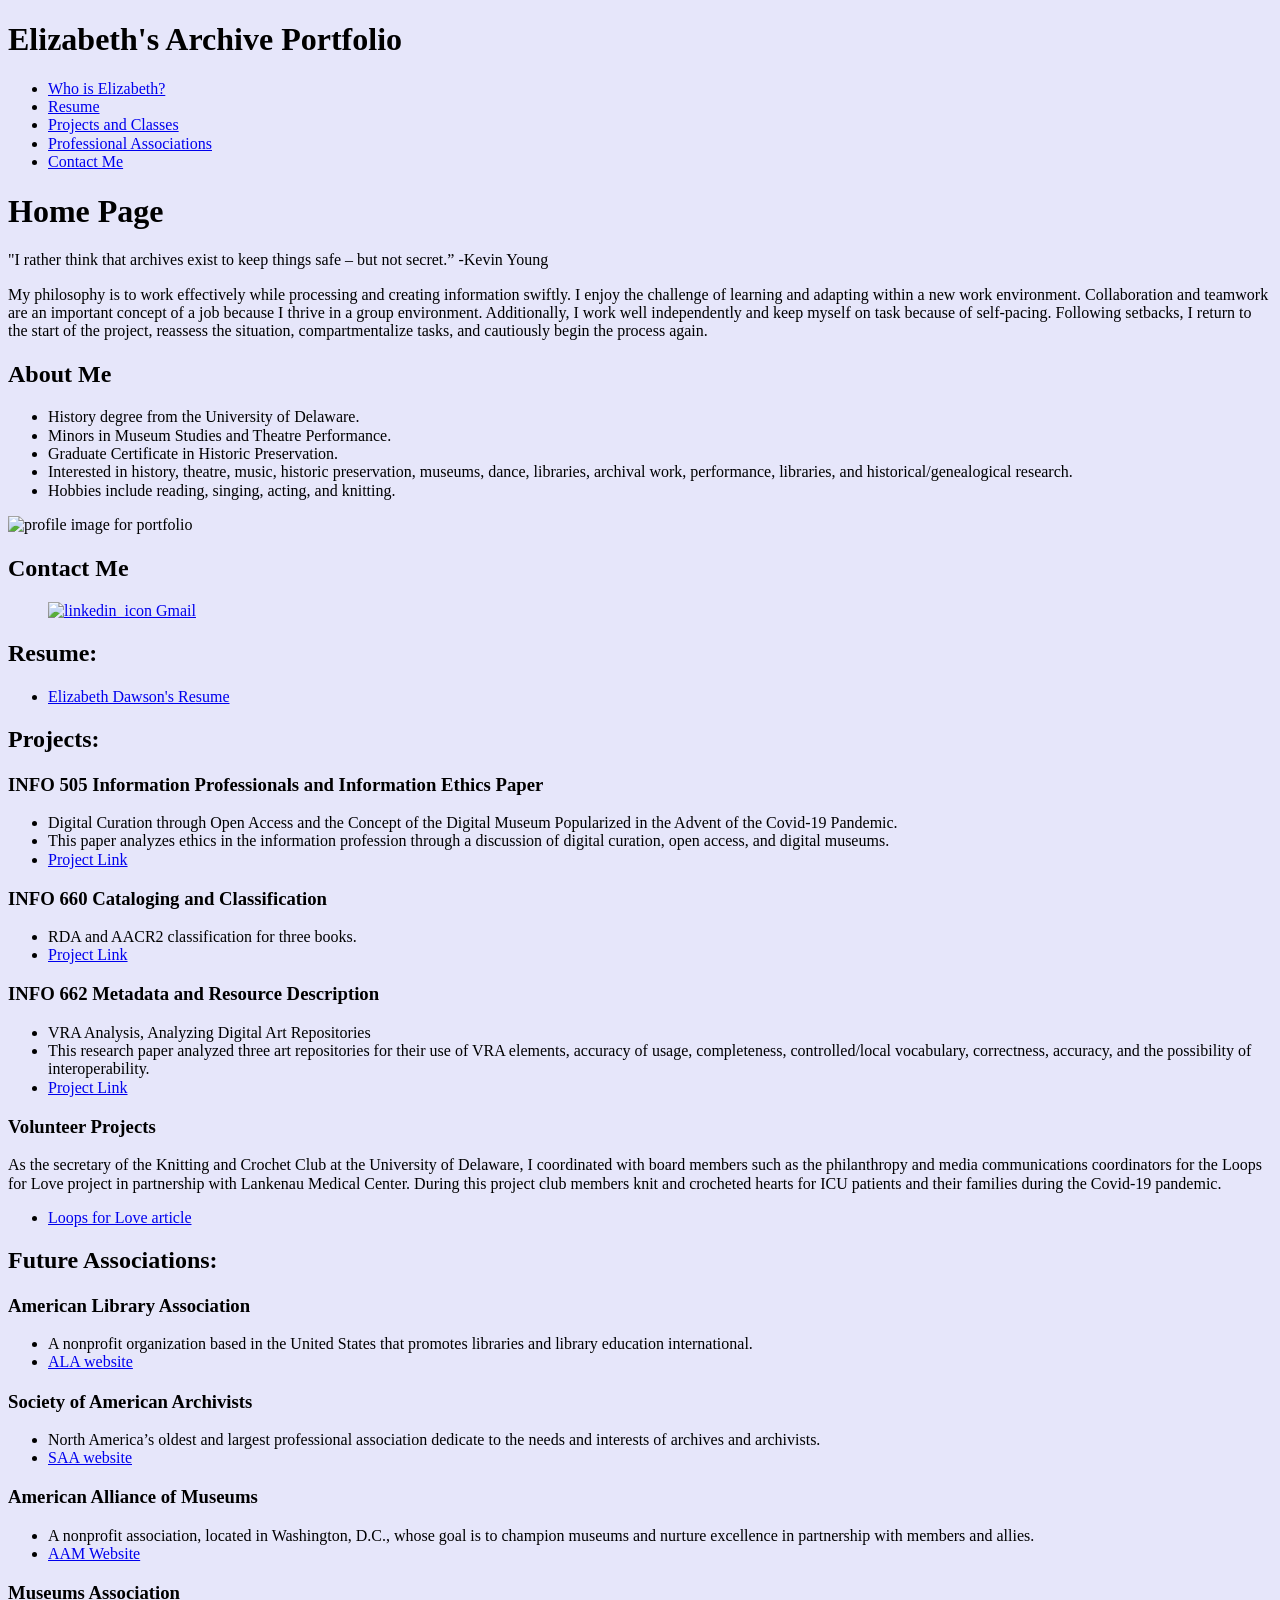
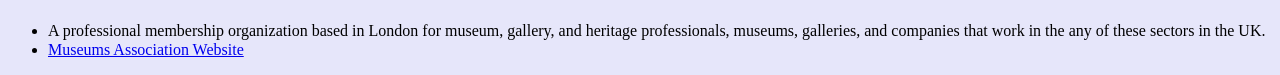
==== index.html @ 2fe6c426 "Updated colors, messed around" ====
<!DOCTYPE html>
<html lang="en">
<head>
    <meta charset="UTF-8">
    <meta name="viewport" content="width=device-width, initial-scale=1.0">
    <meta http-equiv="X-UA-Compatible" content="ie=edge">
    <link rel="stylesheet" href="css/styles.css">
    <h1>Elizabeth's Archive Portfolio</h1>
    
</head>

<body>

    <main class="content-grid"> 
        <div class="content-grid-item"></div>
        <header> 
            
        <nav>
        <ul>
            <li><a href="#">Who is Elizabeth?</a></li>
            <li><a href="#">Resume</a></li>
            <li><a href="#">Projects and Classes</a></li>
            <li><a href="#">Professional Associations</a></li>
            <li><a href="#">Contact Me</a></li>
        </ul>
        </nav>
        </header>
        
    
        <div id="main-content-grid"> </div>
            <section id="index-right"> 
                <h1>Home Page</h1>
                <p id="index-quote">
                    "I rather think that archives exist to keep things safe – but not secret.” 
                -Kevin Young 
                </p>

            <p>My philosophy is to work effectively while processing and creating information swiftly. I enjoy the challenge of learning and adapting within a new work environment. Collaboration and teamwork are an important concept of a job because I thrive in a group environment. Additionally, I work well independently and keep myself on task because of self-pacing. Following setbacks, I return to the start of the project, reassess the situation, compartmentalize tasks, and cautiously begin the process again.</p>
            
            <h2>About Me</h2>
            <p> 
                <ul>
                    <li>History degree from the University of Delaware.</li>
                    <li>Minors in Museum Studies and Theatre Performance.</li>
                    <li> Graduate Certificate in Historic Preservation.</li>
                    <li>Interested in history, theatre, music, historic preservation, museums, dance, libraries, archival work, performance, libraries, and historical/genealogical research.</li>
                    <li>Hobbies include reading, singing, acting, and knitting.</li> 
                </ul>
                
            </p>

       
            <img src="img/Portfolio picture.jpg" width= 300 height= 400
             alt="profile image for portfolio">


            
                <div id="index-right"></div>
                <h2>Contact Me</h2>
                <ul>
                    <a href="www.linkedin.com/in/ElizabethMDawson">
                        <img border="0" alt="linkedin_icon" src="img/linkedin_icon.png" width="30" height="30">
                    </a>
                    <a href="elizabeth.dawson1125@gmail.com">Gmail</a>
                </ul>
            
             

            <h2>Resume:</h2>
    
                <ul><li><a href="https://drexel0-my.sharepoint.com/personal/ed666_drexel_edu/_layouts/15/Doc.aspx?sourcedoc=%7B113C0687-2D51-432E-AB13-427A58B6AF3A%7D&file=Resume.docx&action=default&mobileredirect=true&DefaultItemOpen=1&login_hint=ed666%40drexel.edu&ct=1689552248032&wdOrigin=OFFICECOM-WEB.MAIN.EDGEWORTH&cid=a3431ae6-45fc-4212-b35e-06d04f189610&wdPreviousSessionSrc=HarmonyWeb&wdPreviousSession=43eab5d0-86fe-4d12-a564-153bcfc956e7">Elizabeth Dawson's Resume</a></li>
                </ul>
              
                <h2>Projects:</h2>
                    <h3>INFO 505 Information Professionals and Information Ethics Paper</h3> 
                    <ul>
                        <li>
                            <b>Digital Curation through Open Access and the Concept of the Digital Museum Popularized in the Advent of the Covid-19 Pandemic.</b>
                        </li>
                        <li>This paper analyzes ethics in the information profession through a discussion of digital curation, open access, and digital museums. </li>
                        <li><a href="-	https://drexel0-my.sharepoint.com/personal/ed666_drexel_edu/Documents/INFO%20505%20Final%20Paper.pdf ">Project Link</a></li>
                    </ul>

                    <h3>INFO 660 Cataloging and Classification</h3>
                    <ul>
                        <li> <b>RDA and AACR2 classification for three books.</b>
                        </li>
                        <li><a href="-	https://drexel0-my.sharepoint.com/personal/ed666_drexel_edu/Documents/660%20cataloging%20final.pdf ">Project Link</a></li>
                    </ul>

                    <h3>INFO 662 Metadata and Resource Description</h3>
                    <ul>
                        <li><b>VRA Analysis, Analyzing Digital Art Repositories</b></li>
                        <li>This research paper analyzed three art repositories for their use of VRA elements, accuracy of usage, completeness, controlled/local vocabulary, correctness, accuracy, and the possibility of interoperability. </li>
                        <li><a href="-	https://drexel0-my.sharepoint.com/personal/ed666_drexel_edu/Documents/Metadata%20VRA%20Assignment.pdf ">Project Link</a></li>
                </ul>
                    <h3>Volunteer Projects</h3>
                    <p>As the secretary of the Knitting and Crochet Club at the University of Delaware, I coordinated with board members such as the philanthropy and media communications coordinators for the Loops for Love project in partnership with Lankenau Medical Center. During this project club members knit and crocheted hearts for ICU patients and their families during the Covid-19 pandemic.</p>
                <ul>
                    <li><a href="-	https://whyy.org/episodes/loops-for-love-student-group-stitches-for-covid-patients/ ">Loops for Love article</a>

                    </li>
                </ul>
                
                <h2>Future Associations: </h2>
                
                <h3>American Library Association </h3>
                <ul> 
                    <li>A nonprofit organization based in the United States that promotes libraries and library education international. </li>
                    <li><a href="https://www.ala.org ">ALA website</a></li>
                </ul>

                <h3>Society of American Archivists </h3>
                <ul>
                    <li>North America’s oldest and largest professional association dedicate to the needs and interests of archives and archivists. 
                    </li>
                    <li><a href="https://www2.archivists.org ">SAA website</a></li>
                </ul>

                <h3>American Alliance of Museums</h3>
                <ul>
                    <li>A nonprofit association, located in Washington, D.C., whose goal is to champion museums and nurture excellence in partnership with members and allies. 
                    </li>
                    <li><a href="https://www.aam-us.org ">AAM Website</a></li>
                </ul>

                <h3>Museums Association</h3>
                <ul>
                    <li>A professional membership organization based in London for museum, gallery, and heritage professionals, museums, galleries, and companies that work in the any of these sectors in the UK.
                    </li>
                    <li><a href="https://www.museumsassociation.org ">Museums Association Website</a></li>
                </ul>
                   
            </p>

    </main>


    <script src="js/scripts-dist.js"></script>
    
</body>

</html>
---- css/styles.css ----
/* =============
    Mixins
============= */
/* ---------------- Font Sizing ---------------- */
html {
  font-size: 100%;
}

/* ---------------- Media Queries ---------------- */
/* =============
    Variables
============= */
:root {
  --black: #000000;
  --white: #ffffff;
  --MintCream: #F5FFFA ;
  --lavender: #E6E6FA ;
}

/*! normalize.css v8.0.1 | MIT License | github.com/necolas/normalize.css */
/* Document
   ========================================================================== */
/**
 * 1. Correct the line height in all browsers.
 * 2. Prevent adjustments of font size after orientation changes in iOS.
 */
html {
  line-height: 1.15; /* 1 */
  -webkit-text-size-adjust: 100%; /* 2 */
}

/* Sections
   ========================================================================== */
/**
 * Remove the margin in all browsers.
 */
body {
  margin: 5;
  background-color: lavender;
}


/**
 * Render the `main` element consistently in IE.
 */
main {
  display: block
  background-color: lavender;
}

/**
 * Correct the font size and margin on `h1` elements within `section` and
 * `article` contexts in Chrome, Firefox, and Safari.
 */
h1 {
  font-size: 2em;
  margin: 0.67em 0;
}

/* Grouping content
   ========================================================================== */
/**
 * 1. Add the correct box sizing in Firefox.
 * 2. Show the overflow in Edge and IE.
 */
hr {
  -webkit-box-sizing: content-box;
          box-sizing: content-box; /* 1 */
  height: 0; /* 1 */
  overflow: visible; /* 2 */
}

/**
 * 1. Correct the inheritance and scaling of font size in all browsers.
 * 2. Correct the odd `em` font sizing in all browsers.
 */
pre {
  font-family: monospace, arial; /* 1 */
  font-size: 1em; /* 2 */
}

/* Text-level semantics
   ========================================================================== */
/**
 * Remove the gray background on active links in IE 10.
 */
a {
  background-color: transparent;
}

/**
 * 1. Remove the bottom border in Chrome 57-
 * 2. Add the correct text decoration in Chrome, Edge, IE, Opera, and Safari.
 */
abbr[title] {
  border-bottom: none; /* 1 */
  text-decoration: underline; /* 2 */
  -webkit-text-decoration: underline dotted;
          text-decoration: underline dotted; /* 2 */
}

/**
 * Add the correct font weight in Chrome, Edge, and Safari.
 */
b,
strong {
  font-weight: lighter;
}

/**
 * 1. Correct the inheritance and scaling of font size in all browsers.
 * 2. Correct the odd `em` font sizing in all browsers.
 */
code,
kbd,
samp {
  font-family: sans-serif; /* 1 */
  font-size: 1em; /* 2 */
}

/**
 * Add the correct font size in all browsers.
 */
small {
  font-size: 80%;
}

/**
 * Prevent `sub` and `sup` elements from affecting the line height in
 * all browsers.
 */
sub,
sup {
  font-size: 75%;
  line-height: 0;
  position: relative;
  vertical-align: baseline;
}

sub {
  bottom: -0.25em;
}

sup {
  top: -0.5em;
}

/* Embedded content
   ========================================================================== */
/**
 * Remove the border on images inside links in IE 10.
 */
img {
  border-style: none;
}

/* Forms
   ========================================================================== */
/**
 * 1. Change the font styles in all browsers.
 * 2. Remove the margin in Firefox and Safari.
 */
button,
input,
optgroup,
select,
textarea {
  font-family: inherit; /* 1 */
  font-size: 100%; /* 1 */
  line-height: 1.15; /* 1 */
  margin: 0; /* 2 */
}

/**
 * Show the overflow in IE.
 * 1. Show the overflow in Edge.
 */
button,
input { /* 1 */
  overflow: visible;
}

/**
 * Remove the inheritance of text transform in Edge, Firefox, and IE.
 * 1. Remove the inheritance of text transform in Firefox.
 */
button,
select { /* 1 */
  text-transform: none;
}

/**
 * Correct the inability to style clickable types in iOS and Safari.
 */
button,
[type=button],
[type=reset],
[type=submit] {
  -webkit-appearance: button;
}

/**
 * Remove the inner border and padding in Firefox.
 */
button::-moz-focus-inner,
[type=button]::-moz-focus-inner,
[type=reset]::-moz-focus-inner,
[type=submit]::-moz-focus-inner {
  border-style: none;
  padding: 0;
}

/**
 * Restore the focus styles unset by the previous rule.
 */
button:-moz-focusring,
[type=button]:-moz-focusring,
[type=reset]:-moz-focusring,
[type=submit]:-moz-focusring {
  outline: 1px dotted ButtonText;
}

/**
 * Correct the padding in Firefox.
 */
fieldset {
  padding: 0.35em 0.75em 0.625em;
}

/**
 * 1. Correct the text wrapping in Edge and IE.
 * 2. Correct the color inheritance from `fieldset` elements in IE.
 * 3. Remove the padding so developers are not caught out when they zero out
 *    `fieldset` elements in all browsers.
 */
legend {
  -webkit-box-sizing: border-box;
          box-sizing: border-box; /* 1 */
  color: inherit; /* 2 */
  display: table; /* 1 */
  max-width: 100%; /* 1 */
  padding: 0; /* 3 */
  white-space: normal; /* 1 */
}

/**
 * Add the correct vertical alignment in Chrome, Firefox, and Opera.
 */
progress {
  vertical-align: baseline;
}

/**
 * Remove the default vertical scrollbar in IE 10+.
 */
textarea {
  overflow: auto;
}

/**
 * 1. Add the correct box sizing in IE 10.
 * 2. Remove the padding in IE 10.
 */
[type=checkbox],
[type=radio] {
  -webkit-box-sizing: border-box;
          box-sizing: border-box; /* 1 */
  padding: 0; /* 2 */
}

/**
 * Correct the cursor style of increment and decrement buttons in Chrome.
 */
[type=number]::-webkit-inner-spin-button,
[type=number]::-webkit-outer-spin-button {
  height: auto;
}

/**
 * 1. Correct the odd appearance in Chrome and Safari.
 * 2. Correct the outline style in Safari.
 */
[type=search] {
  -webkit-appearance: textfield; /* 1 */
  outline-offset: -2px; /* 2 */
}

/**
 * Remove the inner padding in Chrome and Safari on macOS.
 */
[type=search]::-webkit-search-decoration {
  -webkit-appearance: none;
}

/**
 * 1. Correct the inability to style clickable types in iOS and Safari.
 * 2. Change font properties to `inherit` in Safari.
 */
::-webkit-file-upload-button {
  -webkit-appearance: button; /* 1 */
  font: inherit; /* 2 */
}

/* Interactive
   ========================================================================== */
/*
 * Add the correct display in Edge, IE 10+, and Firefox.
 */
details {
  display: block;
}

/*
 * Add the correct display in all browsers.
 */
summary {
  display: list-item;
}

/* Misc
   ========================================================================== */
/**
 * Add the correct display in IE 10+.
 */
template {
  display: none;
}

/**
 * Add the correct display in IE 10.
 */
[hidden] {
  display: none;
}

/* =============
    Base
============= */
/* =============
    Typography
============= */
/* =============
    Buttons
============= */
/* =============
    Forms
============= */
[type=text], [type=password], [type=date], [type=datetime], [type=datetime-local], [type=month], [type=week], [type=email], [type=number], [type=search], [type=tel], [type=time], [type=url], [type=color], textarea {
  -webkit-box-shadow: none;
          box-shadow: none;
}

[type=text]:focus, [type=password]:focus, [type=date]:focus, [type=datetime]:focus, [type=datetime-local]:focus, [type=month]:focus, [type=week]:focus, [type=email]:focus, [type=number]:focus, [type=search]:focus, [type=tel]:focus, [type=time]:focus, [type=url]:focus, [type=color]:focus, textarea:focus {
  -webkit-box-shadow: none;
          box-shadow: none;
}

input[type=text],
input[type=email],
input[type=password],
textarea {
  -webkit-appearance: none;
}

/* =============
    Navigation
============= */
/* =============
    Header
============= */
/* =============
    Footer
============= */
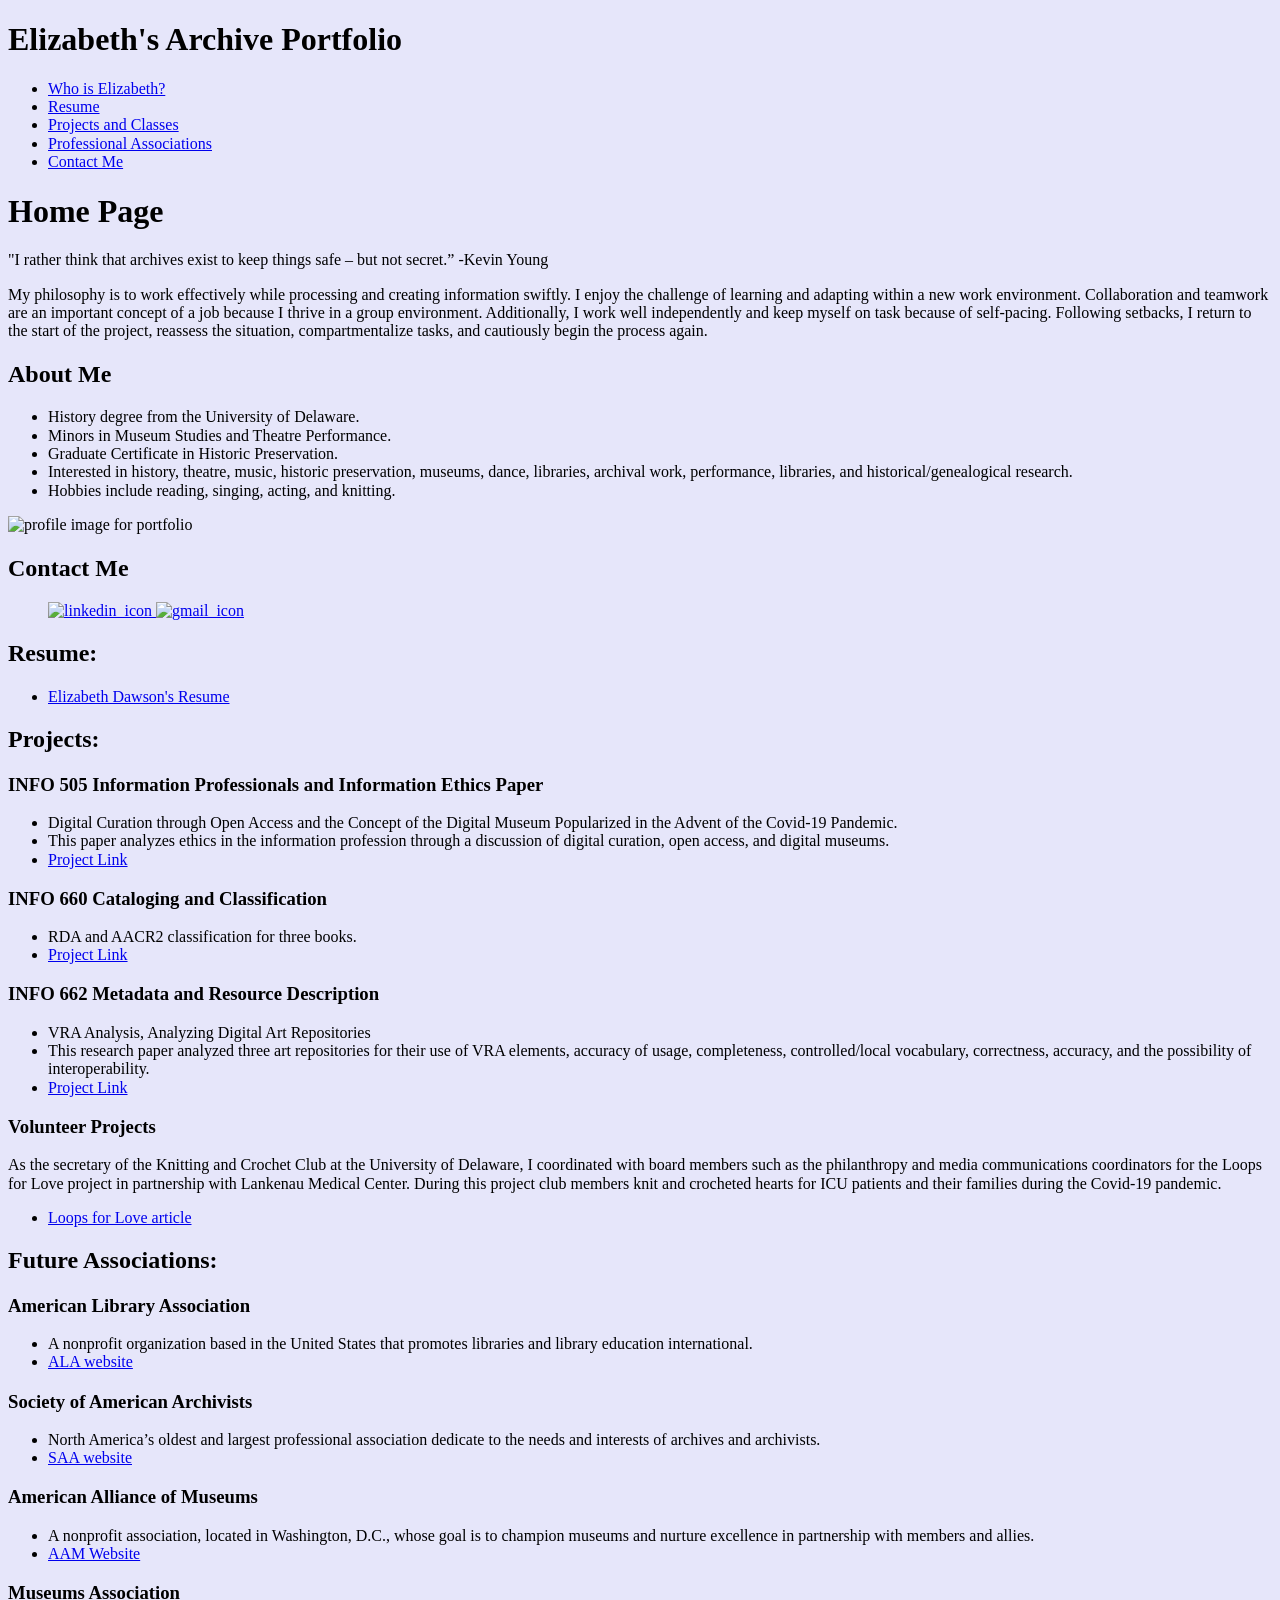
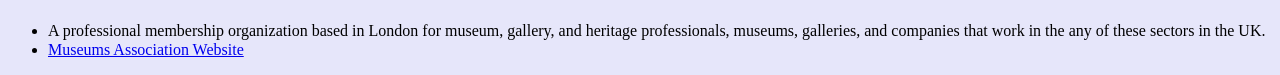
==== commit 73c61bcc: "Updated items in scss" ====
--- a/index.html
+++ b/index.html
@@ -12,22 +12,30 @@
 <body>
 
     <main class="content-grid"> 
-        <div class="content-grid-item"></div>
+        <div class="content-grid-item" id="index">
+
+        </div>
         <header> 
+        
             
         <nav>
+            
         <ul>
-            <li><a href="#">Who is Elizabeth?</a></li>
-            <li><a href="#">Resume</a></li>
-            <li><a href="#">Projects and Classes</a></li>
-            <li><a href="#">Professional Associations</a></li>
-            <li><a href="#">Contact Me</a></li>
+            <section id="grid-content"> 
+            <div class="grid-item" id="Who is Elizabeth?"> <li><a href="#">Who is Elizabeth?</a></li></div>
+                <li><a href="#">Resume</a></li>
+                <li><a href="#">Projects and Classes</a></li>
+                <li><a href="#">Professional Associations</a></li>
+                <li><a href="#">Contact Me</a></li>
+            
+            </section>
         </ul>
         </nav>
         </header>
         
     
-        <div id="main-content-grid"> </div>
+        <div id="main-content-grid"> 
+        </div>
             <section id="index-right"> 
                 <h1>Home Page</h1>
                 <p id="index-quote">
@@ -37,14 +45,16 @@
 
             <p>My philosophy is to work effectively while processing and creating information swiftly. I enjoy the challenge of learning and adapting within a new work environment. Collaboration and teamwork are an important concept of a job because I thrive in a group environment. Additionally, I work well independently and keep myself on task because of self-pacing. Following setbacks, I return to the start of the project, reassess the situation, compartmentalize tasks, and cautiously begin the process again.</p>
             
-            <h2>About Me</h2>
+            <h2>About Me </h2>
             <p> 
                 <ul>
+                    <div>
                     <li>History degree from the University of Delaware.</li>
                     <li>Minors in Museum Studies and Theatre Performance.</li>
                     <li> Graduate Certificate in Historic Preservation.</li>
                     <li>Interested in history, theatre, music, historic preservation, museums, dance, libraries, archival work, performance, libraries, and historical/genealogical research.</li>
-                    <li>Hobbies include reading, singing, acting, and knitting.</li> 
+                    <li>Hobbies include reading, singing, acting, and knitting.</li>
+                     </div> 
                 </ul>
                 
             </p>
@@ -61,14 +71,17 @@
                     <a href="www.linkedin.com/in/ElizabethMDawson">
                         <img border="0" alt="linkedin_icon" src="img/linkedin_icon.png" width="30" height="30">
                     </a>
-                    <a href="elizabeth.dawson1125@gmail.com">Gmail</a>
+                    <a href="elizabeth.dawson1125@gmail.com">
+                        <img border="0" alt="gmail_icon"src="img/gmail_icon.png" width="30" height="30">
+                    </a>    
                 </ul>
             
              
 
             <h2>Resume:</h2>
     
-                <ul><li><a href="https://drexel0-my.sharepoint.com/personal/ed666_drexel_edu/_layouts/15/Doc.aspx?sourcedoc=%7B113C0687-2D51-432E-AB13-427A58B6AF3A%7D&file=Resume.docx&action=default&mobileredirect=true&DefaultItemOpen=1&login_hint=ed666%40drexel.edu&ct=1689552248032&wdOrigin=OFFICECOM-WEB.MAIN.EDGEWORTH&cid=a3431ae6-45fc-4212-b35e-06d04f189610&wdPreviousSessionSrc=HarmonyWeb&wdPreviousSession=43eab5d0-86fe-4d12-a564-153bcfc956e7">Elizabeth Dawson's Resume</a></li>
+                <ul><li>
+                    <a href="https://drexel0-my.sharepoint.com/personal/ed666_drexel_edu/_layouts/15/Doc.aspx?sourcedoc=%7B113C0687-2D51-432E-AB13-427A58B6AF3A%7D&file=Resume.docx&action=default&mobileredirect=true&DefaultItemOpen=1&login_hint=ed666%40drexel.edu&ct=1689552248032&wdOrigin=OFFICECOM-WEB.MAIN.EDGEWORTH&cid=a3431ae6-45fc-4212-b35e-06d04f189610&wdPreviousSessionSrc=HarmonyWeb&wdPreviousSession=43eab5d0-86fe-4d12-a564-153bcfc956e7">Elizabeth Dawson's Resume</a></li>
                 </ul>
               
                 <h2>Projects:</h2>
--- a/css/styles.css
+++ b/css/styles.css
@@ -38,7 +38,7 @@
   margin: 5;
   background-color: lavender;
 }
-
+  
 
 /**
  * Render the `main` element consistently in IE.
